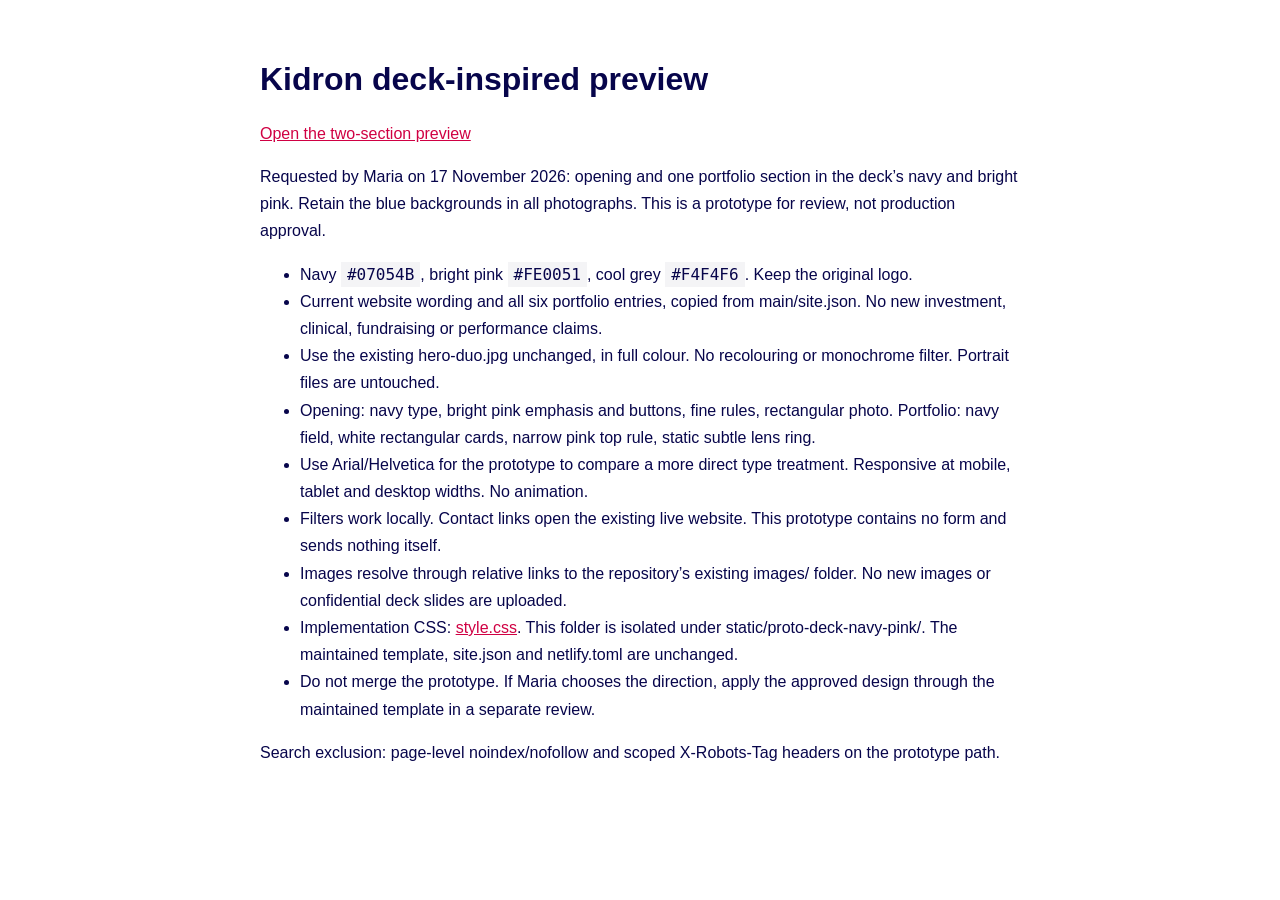
==== static/proto-deck-navy-pink/notes/index.html @ b9dc75dc "Add navy and bright pink design prototype for review" ====
<!doctype html><html lang="en"><head><meta charset="utf-8"><meta name="robots" content="noindex,nofollow"><meta name="viewport" content="width=device-width,initial-scale=1"><title>Kidron preview implementation notes</title><style>body{font:16px/1.7 Arial,sans-serif;color:#07054b;max-width:760px;margin:60px auto;padding:0 24px}a{color:#d00043}code{background:#f4f4f6;padding:3px 6px}h1{line-height:1.2}</style></head><body><h1>Kidron deck-inspired preview</h1><p><a href="../">Open the two-section preview</a></p><p>Requested by Maria on 17 November 2026: opening and one portfolio section in the deck’s navy and bright pink. Retain the blue backgrounds in all photographs. This is a prototype for review, not production approval.</p><ul><li>Navy <code>#07054B</code>, bright pink <code>#FE0051</code>, cool grey <code>#F4F4F6</code>. Keep the original logo.</li><li>Current website wording and all six portfolio entries, copied from main/site.json. No new investment, clinical, fundraising or performance claims.</li><li>Use the existing hero-duo.jpg unchanged, in full colour. No recolouring or monochrome filter. Portrait files are untouched.</li><li>Opening: navy type, bright pink emphasis and buttons, fine rules, rectangular photo. Portfolio: navy field, white rectangular cards, narrow pink top rule, static subtle lens ring.</li><li>Use Arial/Helvetica for the prototype to compare a more direct type treatment. Responsive at mobile, tablet and desktop widths. No animation.</li><li>Filters work locally. Contact links open the existing live website. This prototype contains no form and sends nothing itself.</li><li>Images resolve through relative links to the repository’s existing images/ folder. No new images or confidential deck slides are uploaded.</li><li>Implementation CSS: <a href="../style.css">style.css</a>. This folder is isolated under static/proto-deck-navy-pink/. The maintained template, site.json and netlify.toml are unchanged.</li><li>Do not merge the prototype. If Maria chooses the direction, apply the approved design through the maintained template in a separate review.</li></ul><p>Search exclusion: page-level noindex/nofollow and scoped X-Robots-Tag headers on the prototype path.</p></body></html>
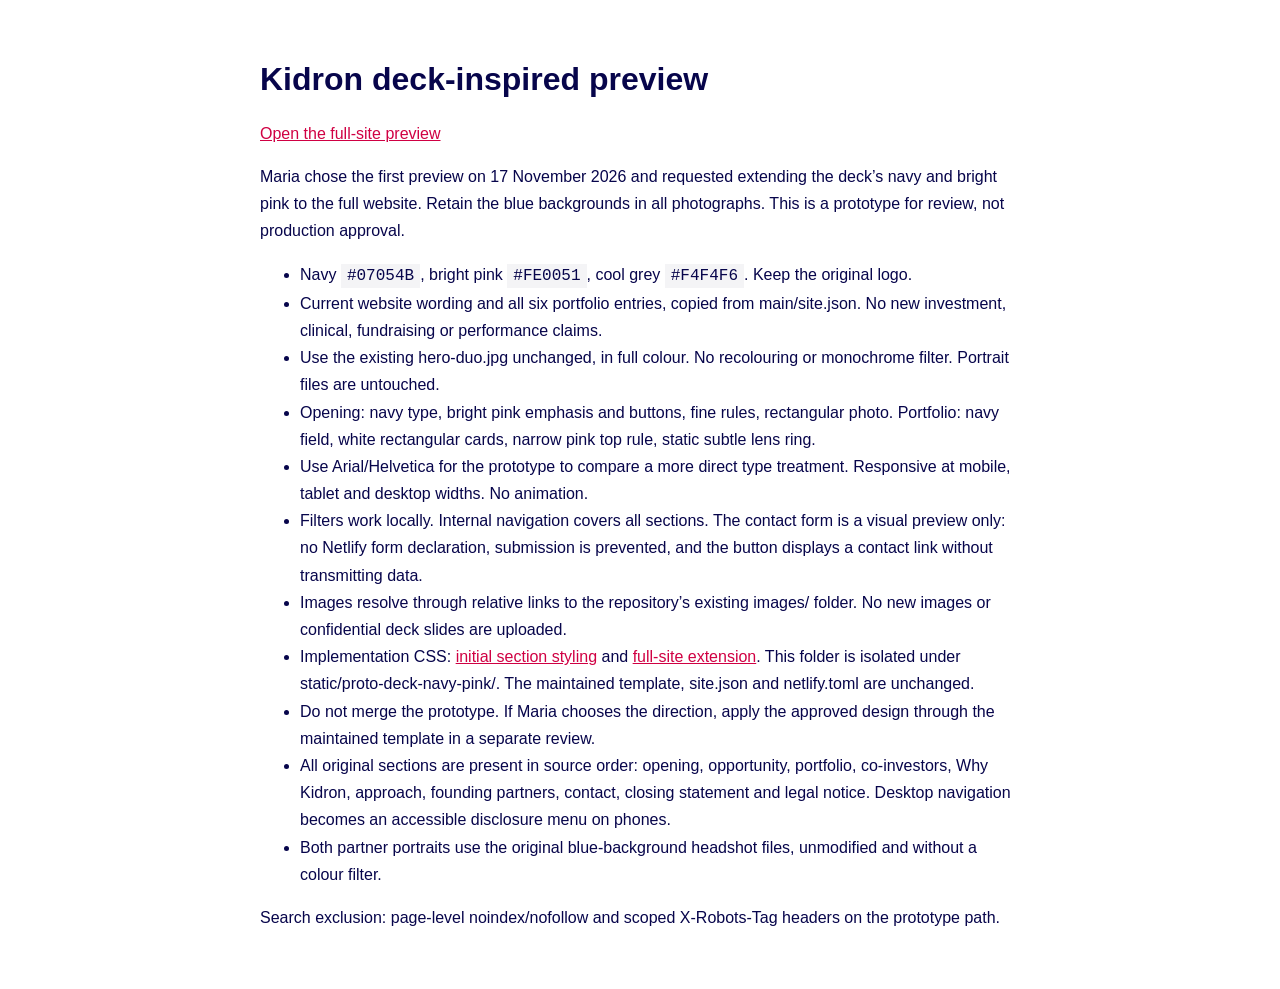
==== commit fb6b876e: "Extend selected navy and pink direction across the full preview" ====
--- a/static/proto-deck-navy-pink/notes/index.html
+++ b/static/proto-deck-navy-pink/notes/index.html
@@ -1 +1 @@
-<!doctype html><html lang="en"><head><meta charset="utf-8"><meta name="robots" content="noindex,nofollow"><meta name="viewport" content="width=device-width,initial-scale=1"><title>Kidron preview implementation notes</title><style>body{font:16px/1.7 Arial,sans-serif;color:#07054b;max-width:760px;margin:60px auto;padding:0 24px}a{color:#d00043}code{background:#f4f4f6;padding:3px 6px}h1{line-height:1.2}</style></head><body><h1>Kidron deck-inspired preview</h1><p><a href="../">Open the two-section preview</a></p><p>Requested by Maria on 17 November 2026: opening and one portfolio section in the deck’s navy and bright pink. Retain the blue backgrounds in all photographs. This is a prototype for review, not production approval.</p><ul><li>Navy <code>#07054B</code>, bright pink <code>#FE0051</code>, cool grey <code>#F4F4F6</code>. Keep the original logo.</li><li>Current website wording and all six portfolio entries, copied from main/site.json. No new investment, clinical, fundraising or performance claims.</li><li>Use the existing hero-duo.jpg unchanged, in full colour. No recolouring or monochrome filter. Portrait files are untouched.</li><li>Opening: navy type, bright pink emphasis and buttons, fine rules, rectangular photo. Portfolio: navy field, white rectangular cards, narrow pink top rule, static subtle lens ring.</li><li>Use Arial/Helvetica for the prototype to compare a more direct type treatment. Responsive at mobile, tablet and desktop widths. No animation.</li><li>Filters work locally. Contact links open the existing live website. This prototype contains no form and sends nothing itself.</li><li>Images resolve through relative links to the repository’s existing images/ folder. No new images or confidential deck slides are uploaded.</li><li>Implementation CSS: <a href="../style.css">style.css</a>. This folder is isolated under static/proto-deck-navy-pink/. The maintained template, site.json and netlify.toml are unchanged.</li><li>Do not merge the prototype. If Maria chooses the direction, apply the approved design through the maintained template in a separate review.</li></ul><p>Search exclusion: page-level noindex/nofollow and scoped X-Robots-Tag headers on the prototype path.</p></body></html>
+<!doctype html><html lang="en"><head><meta charset="utf-8"><meta name="robots" content="noindex,nofollow"><meta name="viewport" content="width=device-width,initial-scale=1"><title>Kidron preview implementation notes</title><style>body{font:16px/1.7 Arial,sans-serif;color:#07054b;max-width:760px;margin:60px auto;padding:0 24px}a{color:#d00043}code{background:#f4f4f6;padding:3px 6px}h1{line-height:1.2}</style></head><body><h1>Kidron deck-inspired preview</h1><p><a href="../">Open the full-site preview</a></p><p>Maria chose the first preview on 17 November 2026 and requested extending the deck’s navy and bright pink to the full website. Retain the blue backgrounds in all photographs. This is a prototype for review, not production approval.</p><ul><li>Navy <code>#07054B</code>, bright pink <code>#FE0051</code>, cool grey <code>#F4F4F6</code>. Keep the original logo.</li><li>Current website wording and all six portfolio entries, copied from main/site.json. No new investment, clinical, fundraising or performance claims.</li><li>Use the existing hero-duo.jpg unchanged, in full colour. No recolouring or monochrome filter. Portrait files are untouched.</li><li>Opening: navy type, bright pink emphasis and buttons, fine rules, rectangular photo. Portfolio: navy field, white rectangular cards, narrow pink top rule, static subtle lens ring.</li><li>Use Arial/Helvetica for the prototype to compare a more direct type treatment. Responsive at mobile, tablet and desktop widths. No animation.</li><li>Filters work locally. Internal navigation covers all sections. The contact form is a visual preview only: no Netlify form declaration, submission is prevented, and the button displays a contact link without transmitting data.</li><li>Images resolve through relative links to the repository’s existing images/ folder. No new images or confidential deck slides are uploaded.</li><li>Implementation CSS: <a href="../style.css">initial section styling</a> and <a href="../full-site.css">full-site extension</a>. This folder is isolated under static/proto-deck-navy-pink/. The maintained template, site.json and netlify.toml are unchanged.</li><li>Do not merge the prototype. If Maria chooses the direction, apply the approved design through the maintained template in a separate review.</li><li>All original sections are present in source order: opening, opportunity, portfolio, co-investors, Why Kidron, approach, founding partners, contact, closing statement and legal notice. Desktop navigation becomes an accessible disclosure menu on phones.</li><li>Both partner portraits use the original blue-background headshot files, unmodified and without a colour filter.</li></ul><p>Search exclusion: page-level noindex/nofollow and scoped X-Robots-Tag headers on the prototype path.</p></body></html>
